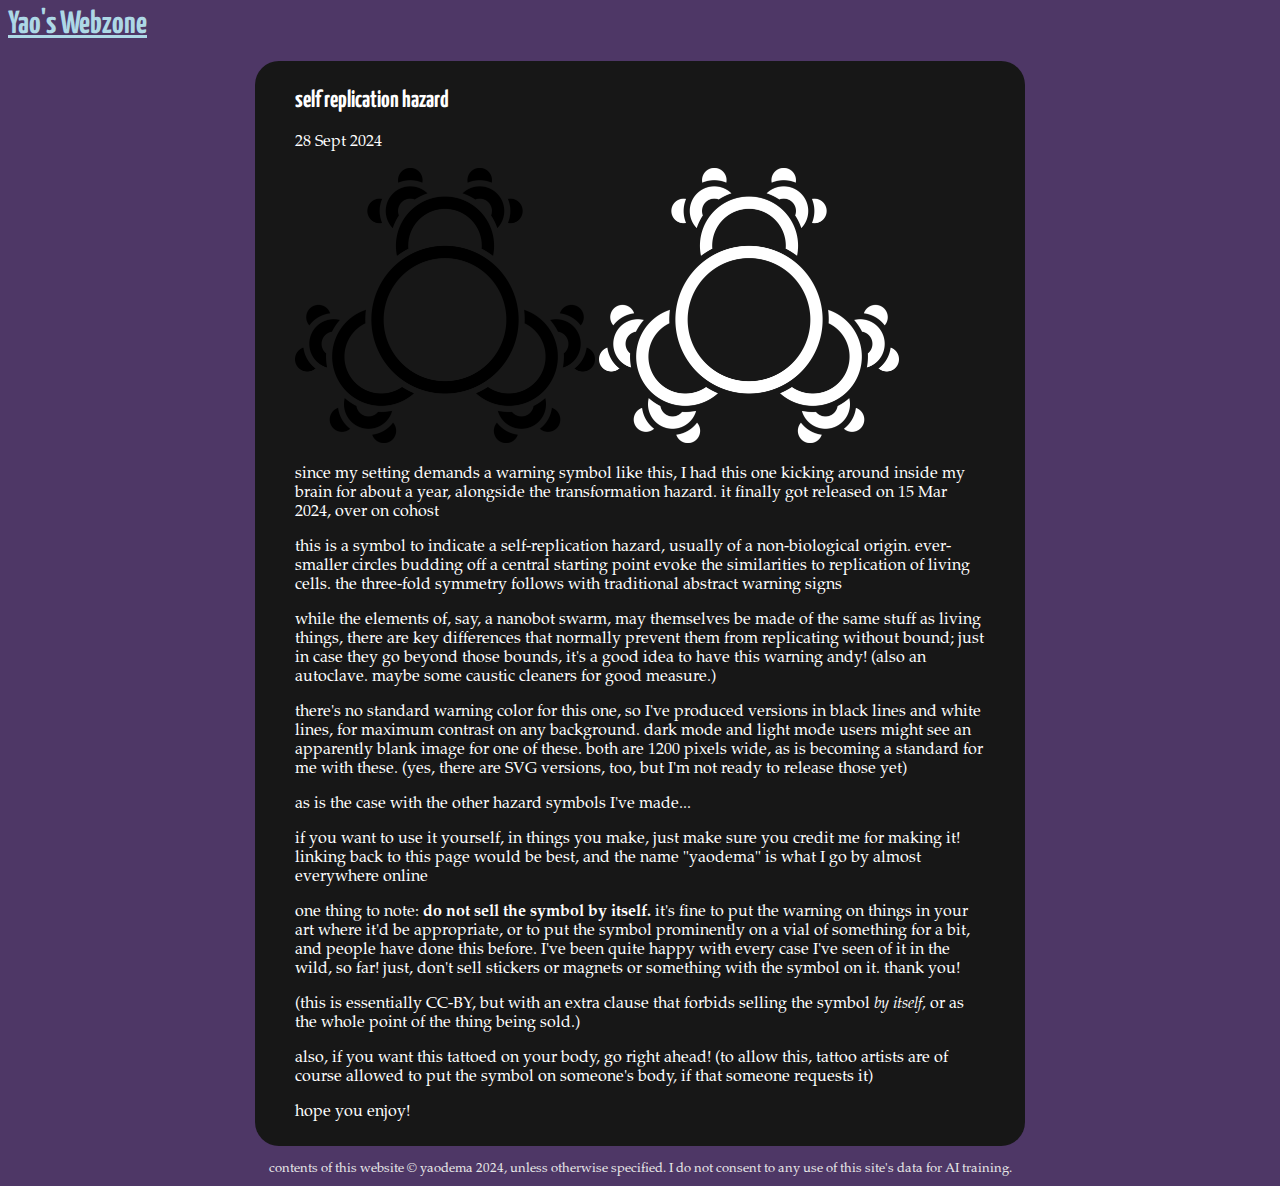
==== self-replication-hazard/index.html @ 28ac0568 "initial commit" ====
<html>
	<head>
		<title>Transformation Hazard - Yao's webzone</title>
		<link rel="stylesheet" href="/style/main.css">
	</head>
	<body>
	<h1><a href="/">Yao's Webzone</a></h1>
	<div class="doc-capsule">
		<h2>self replication hazard</h2>
		<p class="date-display">28 Sept 2024</p>
		<img src="./self-replication-hazard.png" width="300"/>
		<img src="./self-replication-hazard-light.png" width="300"/>
		<p>since my setting demands a warning symbol like this, I had this one
			kicking around inside my brain for about a year, alongside the
			transformation hazard. it finally got released on 15 Mar 2024, over
			on cohost</p>

		<p>this is a symbol to indicate a self-replication hazard, usually of a
			non-biological origin. ever-smaller circles budding off a central
			starting point evoke the similarities to replication of living
			cells. the three-fold symmetry follows with traditional abstract
			warning signs</p>
		<p>while the elements of, say, a nanobot swarm, may themselves be made
			of the same stuff as living things, there are key differences that
			normally prevent them from replicating without bound; just in case
			they go beyond those bounds, it's a good idea to have this warning 
			andy! (also an autoclave. maybe some caustic cleaners for good
			measure.)</p>
		<p>there's no standard warning color for this one, so I've produced
			versions in black lines and white lines, for maximum contrast on
			any background. dark mode and light mode users might see an
			apparently blank image for one of these. both are 1200 pixels wide,
			as is becoming a standard for me with these. (yes, there are SVG
			versions, too, but I'm not ready to release those yet)</p>
		<p>as is the case with the other hazard symbols I've made...</p>
		<p>if you want to use it yourself, in things you make, just make sure
			you credit me for making it! linking back to this page would be
			best, and the name "yaodema" is what I go by almost everywhere
			online</p>
		<p>one thing to note: <strong>do not sell the symbol by
			itself.</strong> it's fine to put the warning on things in your art
			where it'd be appropriate, or to put the symbol prominently on a
			vial of something for a bit, and people have done this before. I've
			been quite happy with every case I've seen of it in the wild, so
			far! just, don't sell stickers or magnets or something with the
			symbol on it. thank you!</p>
		<p>(this is essentially CC-BY, but with an extra clause that forbids
			selling the symbol <em>by itself,</em> or as the whole point of the
			thing being sold.)</p>
		<p>also, if you want this tattoed on your body, go right ahead! (to
			allow this, tattoo artists are of course allowed to put the
			symbol on someone's body, if that someone requests it)</p>
		<p>hope you enjoy!</p>
	</div>
	<footer>contents of this website © yaodema 2024, unless otherwise
		specified. I do not consent to any use of this site's data for AI
		training.</footer>
	</body>
</html>
---- style/main.css ----
@font-face {font-family: Domitian; src: url('/style/Domitian-Roman.otf')}
@font-face {font-family: Domitian; font-weight: bold; src: url('/style/Domitian-Bold.otf')}
@font-face {font-family: Domitian; font-style: oblique; src: url('/style/Domitian-Italic.otf')}
@font-face {font-family: Domitian; font-style: oblique; font-weight: bold; src: url('/style/Domitian-BoldItalic.otf')}
@font-face {font-family: 'Yanone Kaffeesatz'; src: url('/style/YanoneKaffeesatz-Regular.ttf')}
@font-face {font-family: 'Yanone Kaffeesatz'; font-weight: bold; src: url('/style/YanoneKaffeesatz-Bold.ttf')}

body {
    font-family: Domitian, serif;
    color: white;
    background: #4e3766;
}

a:link {color: lightblue;}
a:visited {color: lavender;}
a:active {color: pink;}

h1, h2, h3, h4, h5, h6 {font-family: 'Yanone Kaffeesatz';}

div.doc-capsule {
    background: #171717;
    max-width: 96ex;
    margin: 1em auto;
    padding: 0.5em 2.5em;
    border-radius: 1.5em;
}

footer {
    font-size: small;
    text-align: center;
    color: #e9e9e9;
}
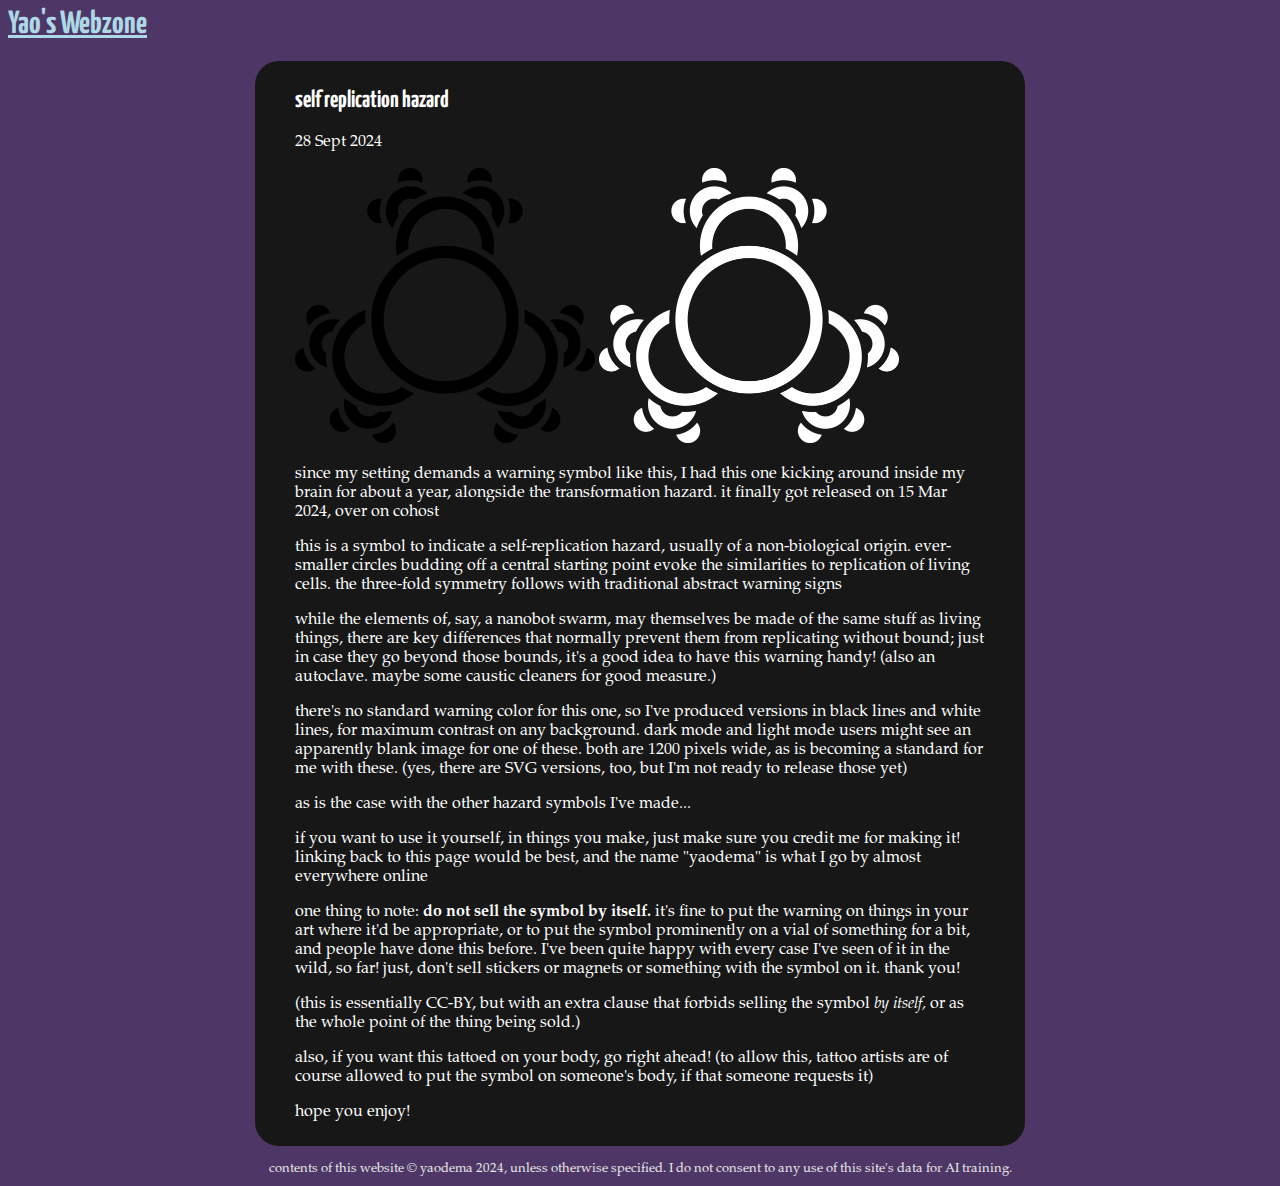
==== commit 32a22099: "note twitter deletion, correct a typo" ====
--- a/self-replication-hazard/index.html
+++ b/self-replication-hazard/index.html
@@ -24,7 +24,7 @@
 			of the same stuff as living things, there are key differences that
 			normally prevent them from replicating without bound; just in case
 			they go beyond those bounds, it's a good idea to have this warning 
-			andy! (also an autoclave. maybe some caustic cleaners for good
+			handy! (also an autoclave. maybe some caustic cleaners for good
 			measure.)</p>
 		<p>there's no standard warning color for this one, so I've produced
 			versions in black lines and white lines, for maximum contrast on
